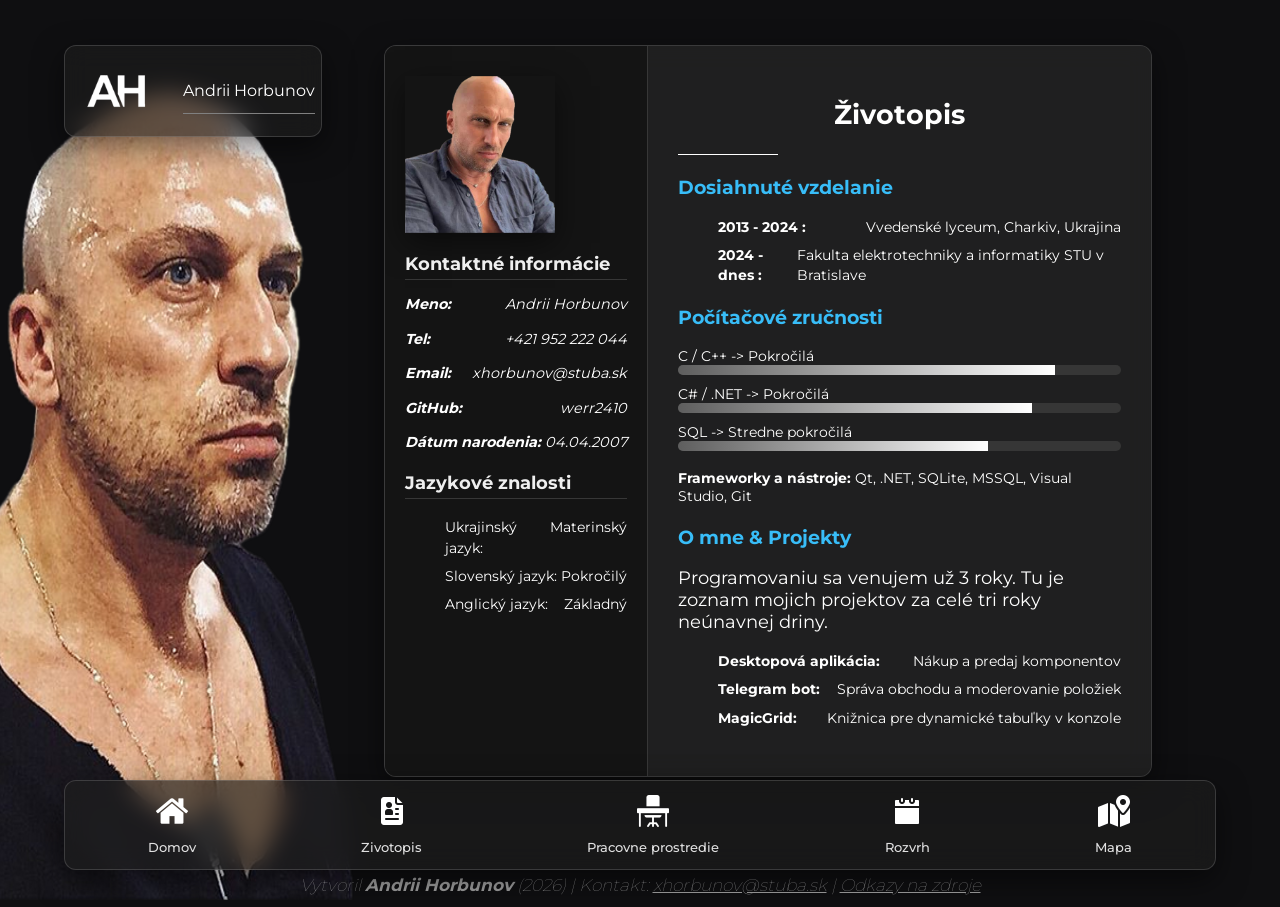
==== Rages/cv.html @ ea2805cc "Create header, maden logo was posted such a favicon for every page" ====
<!DOCTYPE html>
<html lang="sk">
<head>
    <meta charset="UTF-8">
    <meta name="viewport" content="width=device-width, initial-scale=1.0">
    
    <title>Životopis</title>
    <link rel="icon" type="image/png" href="../Img/Icons/Icon.png">
    <meta name="description" content="Profesijný životopis Andria Horbunova: študenta IKT na FEI STU, programátora v C/C++, C# (.NET) a tvorcu desktopových aplikácií či nástrojov.">

    <meta property="og:title" content="Andrii Horbunov — Životopis | IKT STU">
    <meta property="og:description" content="Pozrite si môj životopis: vzdelanie, počítačové zručnosti (C++, C#, .NET, SQL) a realizované projekty.">
    <meta property="og:image" content="../Img/Nagiev3.png">
    <meta property="og:type" content="profile">

    <link rel="stylesheet" href="../Css/Styles.css">
    <link rel="stylesheet" href="../Css/print.css">
</head>
<body class="main">

    <header>
        <section class="Grey-Glass header-view">
            <img src="../Img/Icons/Icon.png" alt="AH">
                <div>Andrii Horbunov</div>
        </section>

        <section class="between-section"></section>

        <section class="Grey-Glass header-more-information">
            <p class="header-slogan"> Buď na koni, alebo pod koňom </p>
        </section>
    </header>

    <main class="main-block-information Grey-Glass cv-container">
        <aside class="cv-left-column">
            <div class="cv-photo-container">
                <img src="../Img/Nagiev3.png" alt="Fotografia - Andrii Horbunov">
            </div>
            
            <div class="cv-section-title">Kontaktné informácie</div>
            <address class="cv-address">
                <p><strong>Meno:</strong> Andrii Horbunov</p>
                <p><strong>Tel:</strong> <a href="tel:+421952222044">+421 952 222 044</a></p>
                <p><strong>Email:</strong> <a href="mailto:xhorbunov@stuba.sk">xhorbunov@stuba.sk</a></p>
                <p><strong>GitHub:</strong> <a href="https://github.com/werr2410" target="_blank">werr2410</a></p>
                <p><strong>Dátum narodenia:</strong> 04.04.2007</p>
            </address>

            <div class="cv-section-title">Jazykové znalosti</div>
            <ul class="cv-list">
                <li><span>Ukrajinský jazyk:</span> <span> Materinský </span></li>
                <li><span>Slovenský jazyk:</span> <span> Pokročilý </span></li>
                <li><span>Anglický jazyk:</span> <span> Základný </span></li>
                
            </ul>
        </aside>

        <section class="cv-right-column">
            <h1 class="Main-Header">Životopis</h1>
            <div class="After-line"></div>

            <div class="cv-block">
                <h2>Dosiahnuté vzdelanie</h2>
                <ul class="cv-list">
                    <li><strong>2013 - 2024 :</strong> Vvedenské lyceum, Charkiv, Ukrajina</li>
                    <li><strong>2024 - dnes :</strong> Fakulta elektrotechniky a informatiky STU v Bratislave</li>
                </ul>
            </div>

            <div class="cv-block">
                <h2>Počítačové zručnosti</h2>
                <ul class="cv-skills-bars">
                    <li>
                        <span>C / C++ -> Pokročilá</span>
                        <div class="progress-bar-bg"><div class="progress-bar-fill" style="width: 85%;"></div></div>
                    </li>
                    <li>
                        <span>C# / .NET -> Pokročilá</span>
                        <div class="progress-bar-bg"><div class="progress-bar-fill" style="width: 80%;"></div></div>
                    </li>
                    <li>
                        <span>SQL -> Stredne pokročilá</span>
                        <div class="progress-bar-bg"><div class="progress-bar-fill" style="width: 70%;"></div></div>
                    </li>
                </ul>
                <p style="margin-top: 10px; font-size: 0.9rem;"><strong>Frameworky a nástroje:</strong> Qt, .NET, SQLite, MSSQL, Visual Studio, Git</p>
            </div>

            <div class="cv-block">
                <h2>O mne & Projekty</h2>
                <p>Programovaniu sa venujem už 3 roky. Tu je zoznam mojich projektov za celé tri roky neúnavnej driny.</p>
                <ul class="cv-list">
                    <li><strong>Desktopová aplikácia:</strong> Nákup a predaj komponentov</li>
                    <li><strong>Telegram bot:</strong> Správa obchodu a moderovanie položiek</li>
                    <li><strong>MagicGrid:</strong> Knižnica pre dynamické tabuľky v konzole</li>
                </ul>
            </div>
        </section>
    </main>

    <nav class="main-navigation Grey-Glass">   
        <ul>
            <li>
                <a class="navigation-buttons" href="../index.html">
                    <img src="../Img/Icons/home.png" alt="Logo: Domov">
                    <div class="navigation-list-description">Domov</div>
                </a>
            </li>

            <li>
                <a class="navigation-buttons" href="#">
                    <img src="../Img/Icons/resume.png" alt="Logo: Zivotopis">
                    <div class="navigation-list-description">Zivotopis</div>
                </a>
            </li>
            
            <li>
                <a class="navigation-buttons" href="./workspace.html">
                    <img src="../Img/Icons/desk.png" alt="Logo: Pracovne prostredie">
                    <div class="navigation-list-description">Pracovne prostredie</div>
                </a>
            </li>

            <li>
                <a class="navigation-buttons" href="./schedule.html">
                    <img src="../Img/Icons/schdule.png" alt="Logo: Rozvrh">
                    <div class="navigation-list-description">Rozvrh</div>
                </a>
            </li>

            <li>
                <a class="navigation-buttons" href="./map.html">
                    <img src="../Img/Icons/map.png" alt="Logo: Mapa">
                    <div class="navigation-list-description">Mapa</div>
                </a>
            </li>
        </ul>
    </nav>

    <footer class="main-footer">
        <address>
            Vytvoril <strong>Andrii Horbunov</strong> (2026)  
            <span class="details"> 
                | Kontakt: <a href="mailto:xhorbunov@stuba.sk">xhorbunov@stuba.sk</a> | 
                <a href="URL_NA_ZDROJ" target="_blank">Odkazy na zdroje</a>
            </span>
        </address>
    </footer>
    
</body>
</html>
---- Css/Styles.css ----
:root {
    --background-Color: #0f0f11;      
    --accent-color: #38bdf8;       
    --text-color: #ffffff;          
    --text-muted: #e0e0e0;          
    
    --glass-bg: rgba(30, 30, 30, 0.65);
    --border-color: rgba(255, 255, 255, 0.15);
    
    --radius: 12px;
    --space: 20px;
}

@font-face {
  font-family: 'Montserrat';
  src: url('../Fonts/Montserrat.ttf') format('truetype-variations');
  font-weight: 100 900; 
  font-style: normal;
  font-display: swap;
}

body.main {
    font-family: 'Montserrat', sans-serif;
    font-weight: 400;

    min-width: 100vh;
    background-color: var(--background-Color);

    background-image: url(../Img/Nagiev.png);
    background-size: 50% 100%;
    background-position: -20% top;
    background-repeat: no-repeat;
    background-attachment: fixed;

    margin: 0;
}


.header-view {
    z-index: 999;
    position: fixed;
    top: 5vh;
    left: 5%;

    width: 20vw;
    height: 10vh;

    display: flex;
    flex-direction: row;
    justify-content: center;
    align-items: center;
    gap: 10px;

    color: var(--text-color);

    transition: height 0.4s ease;
}

.between-section {
    position: absolute;

    height: 10vh;
    width: 20vw;

    top: 5vh;
    left: 5%;
    z-index: 999;

    opacity: 0;
}

.header-view * {
    height: 50%;
    margin: auto;
}

.header-view article {
    display: flex;
    align-items: center;
    font-size: larger;
}

.header-view div {
    display: flex;
    align-items: center;

    border-bottom: 1px solid grey;
}

.header-view img {
    filter: brightness(0) invert(1);
    height: 100%;
}

.header-more-information  {
    position: fixed;
    top: 20vh;
    left: 5%;
    width: 20vw;
    height: 10vh;

    box-sizing: border-box;
    padding: 20px;

    display: flex;
    flex-direction: column;
    justify-content: space-between;
    color: var(--text-color);
    z-index: 999;

    transition: transform 0.4s ease, opacity 0.4s ease, visibility 0.4s ease;

    transform: translateY(-120%);
    opacity: 0;
    
    visibility: hidden;
}

header:hover {
    cursor: pointer;

    .header-more-information {
        transform: translateY(0);
        opacity: 1;
        visibility: visible;
    }
}

.header-head {
    width: 100%;
    display: flex;
    flex-direction: row; 
    justify-content: center;
    align-items: center;
    gap: 10px;
}

.header-head img {
    filter: brightness(0) invert(1);
    max-width: 100%; 
    width: 50px; 
    height: 50px; 
    object-fit: contain
}


.main-navigation {
    text-decoration: none;
    position: fixed;
    bottom: 30px;
    z-index: 999;
    left: 50%;
    transform: translateX(-50%);
    width: 90vw;
    height: 10vh;
    border-radius: 0%;
    box-sizing: border-box;
}

.main-navigation ul {
    list-style: none;
    margin: 0;
    padding: 0;
    width: 100%;
    height: 100%;
    display: flex;
    flex-direction: row;
    justify-content: space-around;
    align-items: center;
}

.main-navigation li {
    display: flex;
    flex-direction: column; 
    align-items: center;  
    justify-content: center;
    text-align: center;
    transition: transform 0.5s ease;
}

.main-navigation li img {
    width: 32px;
    height: auto;
    margin-bottom: 8px; 
    filter: brightness(0) invert(1);
}

.main-navigation li:hover {
    transform: scale(1.1);
}

.navigation-list-description {
    color: var(--text-muted);
    font-size: 13px;
    font-weight: 500;
}

.navigation-buttons {
    text-decoration: none;
}

.main-block-information {
    width: 60vw;
    min-height: 75vh;
    margin-top: 5vh; 
    margin-left: auto;
    margin-right: 10vw;
    box-sizing: border-box;
    padding: var(--space);

    color: var(--text-color);
    font-size: large;
    margin-bottom: calc(10vh + 40px);
}

.main-footer {
    position: fixed;
    bottom: 5px;
    left: 50%; 
    transform: translateX(-50%);
    z-index: 998;
    width: 80vw;
    text-align: center;
    box-sizing: border-box;
}

.main-footer p {
    color: var(--text-color); 
    margin: 0;
}

.main-footer address {
    color: var(--text-color);
    font-size: 17px;
    opacity: 0.6;
    font-weight: 100;
    transition: opacity 0.3s ease;
}

.main-footer address:hover {
    opacity: 1;
}

.main-footer a {
    color: var(--text-color);
    text-decoration: underline;
}

.Grey-Glass {
    background-color: var(--glass-bg);
    backdrop-filter: blur(12px);
    -webkit-backdrop-filter: blur(12px);
    border: 1px solid var(--border-color);
    box-shadow: 0 10px 30px rgba(0, 0, 0, 0.5);
    border-radius: var(--radius);
}

.Profil-aside {
    margin-top: 25px;
    padding: 15px 20px; 
    background: rgba(56, 189, 248, 0.08);
    border-left: 4px solid var(--accent-color);
    border-radius: 0 var(--radius) var(--radius) 0;
}

.Profile-Me * {
    margin: var(--space);
}

.Profile-Me img {
    width: 25%;
    box-shadow: 0 10px 30px rgba(0, 0, 0, 0.5);
}

.Main-Header {
    text-align: center;
} 

.After-line {
    margin: 0;
    padding: 0;
    width: 100px;
    height: 1px;
    background-color: var(--text-color); 
}

/* CV */
.cv-container {
    display: flex;
    flex-direction: row;
    align-items: stretch;
    padding: 0 !important;
    overflow: hidden;
}

.cv-left-column {
    flex: 1;
    background-color: rgba(20, 20, 20, 0.85); 
    padding: calc(var(--space) * 1.5) var(--space);
    box-sizing: border-box;
    border-right: 1px solid var(--border-color);
}

.cv-right-column {
    flex: 2;
    background-color: rgba(40, 40, 40, 0.5); 
    padding: calc(var(--space) * 1.5);
    box-sizing: border-box;
}

.cv-photo-container img {
    width: 100%;
    max-width: 150px;
    display: block;
    object-fit: cover;
    box-shadow: 0 10px 30px rgba(0, 0, 0, 0.5);
}

.cv-section-title {
    font-size: 1.1rem;
    font-weight: bold;
    margin-top: 20px;
    margin-bottom: 10px;
    border-bottom: 1px solid var(--border-color);
    padding-bottom: 5px;
    color: #efefef;
}

.cv-address p {
    display: flex;
    flex-direction: row;
    justify-content: space-between;
}

.cv-list li {
    display: flex;
    flex-direction: row;
    justify-content: space-between;
}

.cv-address p, .cv-list li {
    font-size: 0.9rem;
    margin-bottom: 8px;
    line-height: 1.4;
    list-style-type: decimal;
}

.cv-address a {
    color: var(--text-color);
    text-decoration: none;
}

.cv-address a:hover {
    text-decoration: underline;
}

.cv-block {
    margin-top: 20px;
}

.cv-block h2 {
    font-size: 1.2rem;
    margin-bottom: 8px;
    color: var(--accent-color);
}

.cv-skills-bars {
    list-style: none;
    padding: 0;
}

.cv-skills-bars li {
    margin-bottom: 10px;
    font-size: 0.9rem;
}

@media (max-width: 768px) {
    .cv-container {
        flex-direction: column;
    }
}

/* SCHEDULE */
.table-responsive {
    width: 100%;
    overflow-x: auto;
    margin-bottom: 20px;
}

.schedule-table {
    width: 100%;
    border-collapse: collapse;
    font-size: 0.9rem;
    text-align: left;
}

.schedule-table th, 
.schedule-table td {
    padding: 12px;
    border: 1px solid var(--border-color);
}

.schedule-table th {
    background-color: rgba(0, 0, 0, 0.3);
    font-weight: bold;
}

.schedule-table tbody tr:nth-of-type(odd) {
    background-color: rgba(255, 255, 255, 0.02);
}

.schedule-table tbody tr:nth-of-type(even) {
    background-color: rgba(255, 255, 255, 0.05);
}

.schedule-table td.lection {
    background-color: rgba(61, 51, 42, 0.5);
    border-left: 4px solid #87541a;
}

.schedule-table td.practical {
    background-color: rgb(30, 36, 44);
    border-left: 4px solid #0e7490;
}

.schedule-table td.physicalEducation {
    background-color: rgba(65, 139, 18, 0.251);
    border-left: 4px solid #209b72a9;
}

.schedule-table td.current-class {
    box-shadow: inset 0 0 10px #f59e0b;
    animation: pulse-border 1.5s infinite;
}

@keyframes pulse-border {
    0% { border-color: #f59e0b; }
    50% { border-color: var(--text-color); }
    100% { border-color: #f59e0b; }
}

.schedule-filters {
    display: flex;
    flex-direction: row;
    gap: 10px;
}

.filter-btn {
    background: rgba(255, 255, 255, 0.1);
    border: 1px solid var(--border-color);
    color: var(--text-color);
    padding: 8px 16px;
    border-radius: 4px;
    cursor: pointer;
    transition: background 0.3s;
}
 
.filter-btn.active, .filter-btn:hover {
    background: rgba(255, 255, 255, 0.3);
    border-color: var(--text-color);
}

.hidden-message {
    display: none;
    padding: 15px;
    background: rgba(239, 68, 68, 0.2);
    border: 1px solid #ef4444;
    border-radius: 4px;
    margin-bottom: 15px;
    text-align: center;
}

.semester-progress-container {
    margin-top: 20px;
}

.progress-labels {
    display: flex;
    justify-content: space-between;
    font-size: 0.85rem;
    margin-bottom: 5px;
}

.progress-bar-bg {
    width: 100%;
    height: 10px;
    background: rgba(255, 255, 255, 0.1);
    border-radius: 5px;
    overflow: hidden;
}

.progress-bar-fill {
    height: 100%;
    width: 0%;
    background: linear-gradient(90deg, #5e5e5e, var(--text-color));
    transition: width 0.5s ease;
}

.Semester-dates {
    display: flex;
    flex-direction: row;
    justify-content: space-between;
    margin-top: 1vh;
    font-size: smaller;
}

.stressed { 
    animation: softPulse 2s infinite ease-in-out !important;
}

.Schedule-title {
    display: flex;
    flex-direction: row;
    justify-content: space-between;
    align-items: center;
}

.map-controls {
    display: flex;
    flex-direction: row;
    justify-content: space-between;
}

#points-list li {
    margin-bottom: 1vh;
    display: flex;
    flex-direction: row;
    justify-content: space-between;
}

@keyframes softPulse {
    0% {
        opacity: 1;
        box-shadow: inset 0 0 0 0 rgba(255, 0, 0, 0.4);
    }
    50% {
        opacity: 0.8;
        box-shadow: inset 0 0 10px 3px rgba(255, 0, 0, 0.6);
    }
    100% {
        opacity: 1;
        box-shadow: inset 0 0 0 0 rgba(255, 0, 0, 0.4);
    }
}

@media (max-width: 768px) {
    .schedule-table {
        font-size: 0.8rem;
    }
    .schedule-table th, .schedule-table td {
        padding: 8px;
    }
}

.workspace-container {
    position: relative;
    width: 100%;
    margin-top: 20px;
}

.workspace-image-wrapper {
    position: relative;
    width: 100%;
    overflow: hidden;
    border-radius: var(--radius);
}

.workspace-img {
    width: 100%;
    height: auto;
    display: block;
    border-radius: var(--radius);
}

.hotspot {
    position: absolute;
    transform: translate(-50%, -50%);
    cursor: pointer;
    z-index: 10;
}

.hotspot-dot {
    display: block;
    width: 20px;
    height: 20px;
    background-color: var(--accent-color);
    border: 3px solid var(--text-color);
    border-radius: 50%;
    box-shadow: 0 0 10px rgba(0, 0, 0, 0.7);
    transition: transform 0.3s ease, background-color 0.3s ease;
}

.hotspot:hover .hotspot-dot,
.hotspot:focus .hotspot-dot,
.hotspot:focus-within .hotspot-dot {
    transform: scale(1.3);
    background-color: #f59e0b;
}

.workspace-panel {
    position: absolute;
    bottom: 30px;
    left: 50%;
    transform: translateX(-50%) scale(0.9);
    width: 220px;
    background-color: rgba(15, 15, 17, 0.95);
    border: 1px solid var(--border-color);
    padding: 12px;
    border-radius: var(--radius);
    color: var(--text-color);
    font-size: 0.85rem;
    box-shadow: 0 10px 25px rgba(0,0,0,0.6);
    opacity: 0;
    visibility: hidden;
    transition: opacity 0.3s ease, transform 0.3s ease, visibility 0.3s ease;
    pointer-events: none;
    z-index: 20;
}

.hotspot:hover .workspace-panel,
.hotspot:focus .workspace-panel,
.hotspot:focus-within .workspace-panel {
    opacity: 1;
    visibility: visible;
    transform: translateX(-50%) scale(1);
    pointer-events: auto;
}

.workspace-panel h3 {
    margin: 0 0 5px 0;
    font-size: 0.95rem;
    color: var(--accent-color);
}

.workspace-panel p {
    margin: 0;
    color: var(--text-muted);
}

.source-attribution {
    font-size: 0.8rem;
    margin-top: 10px;
    opacity: 0.7;
}

.workspace-mobile-fallback-panel {
    display: none; 
}

@media (max-width: 768px) {
    .workspace-panel {
        display: none !important;
    }

    .workspace-mobile-fallback-panel {
        display: block;
        margin-top: 15px;
        background: rgba(0, 0, 0, 0.4);
        border: 1px solid var(--border-color);
        padding: 15px;
        border-radius: var(--radius);
        min-height: 80px; 
        box-sizing: border-box;
    }

    .hotspot:focus .workspace-mobile-fallback-panel-content {
        display: block;
    }
}
---- Css/print.css ----
@media print {
    .main-navigation {
        display: none !important;
    }
    
    .main-footer address a,
    .main-footer address span.details {
        display: none !important;
    }
    
    .main-footer,
    body.main {
        background: none !important;
        background-color: white !important;
    }

    .main-block-information {
        width: 100% !important;
        margin: 0 !important;
        padding: 0 !important;
        box-shadow: none !important;
        border: none !important;
        color: black !important;
        background: white !important;
    }

    .cv-left-column, .cv-right-column {
        background: white !important;
        color: black !important;
    }

    .cv-address a {
        color: black !important;
        text-decoration: none;
    }
}
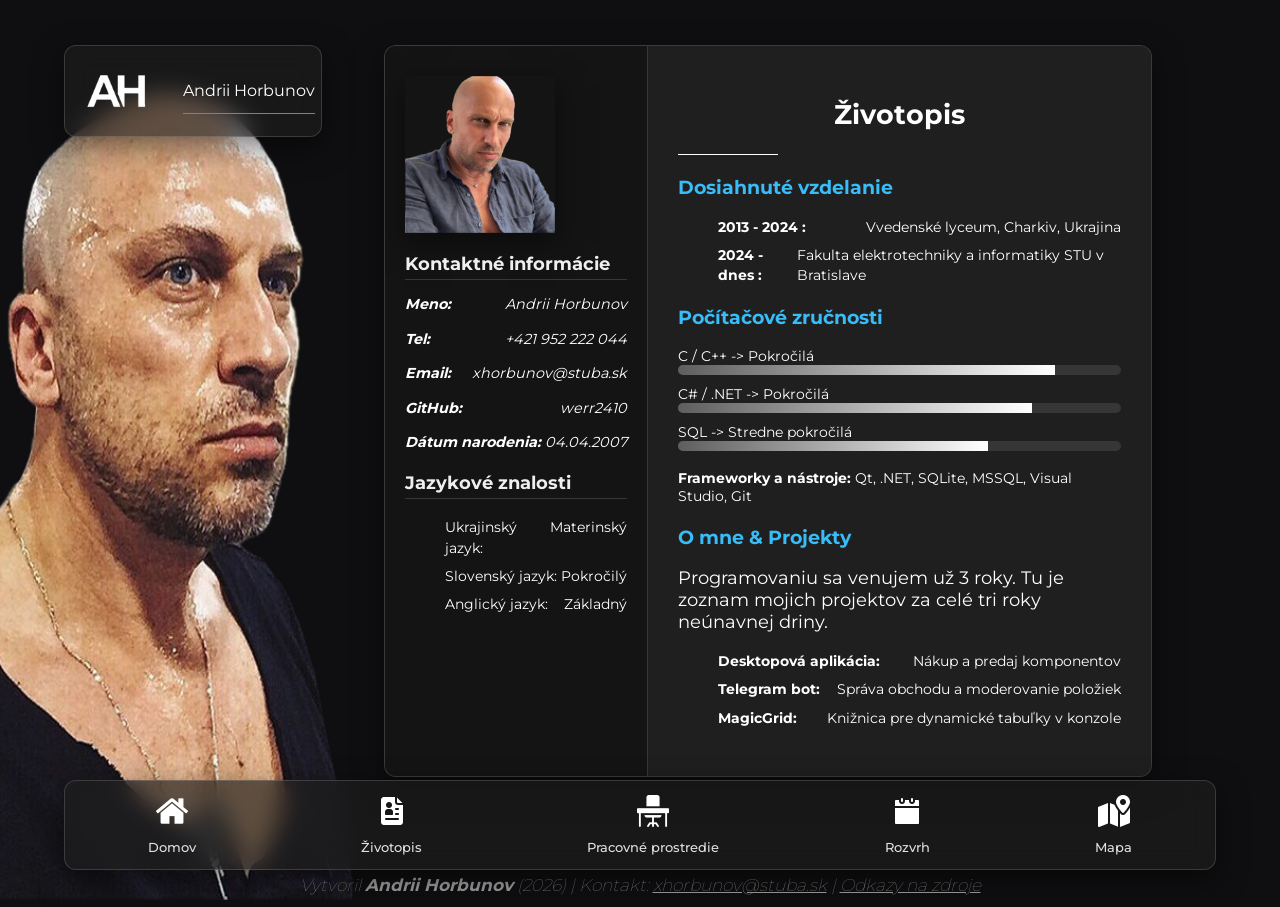
==== commit 42add739: "clean up text parts" ====
--- a/Rages/cv.html
+++ b/Rages/cv.html
@@ -12,6 +12,7 @@
     <meta property="og:description" content="Pozrite si môj životopis: vzdelanie, počítačové zručnosti (C++, C#, .NET, SQL) a realizované projekty.">
     <meta property="og:image" content="../Img/Nagiev3.png">
     <meta property="og:type" content="profile">
+    <meta name="viewport" content="width=device-width, initial-scale=1">
 
     <link rel="stylesheet" href="../Css/Styles.css">
     <link rel="stylesheet" href="../Css/print.css">
@@ -109,15 +110,15 @@
 
             <li>
                 <a class="navigation-buttons" href="#">
-                    <img src="../Img/Icons/resume.png" alt="Logo: Zivotopis">
-                    <div class="navigation-list-description">Zivotopis</div>
+                    <img src="../Img/Icons/resume.png" alt="Logo: Životopis">
+                    <div class="navigation-list-description">Životopis</div>
                 </a>
             </li>
             
             <li>
                 <a class="navigation-buttons" href="./workspace.html">
-                    <img src="../Img/Icons/desk.png" alt="Logo: Pracovne prostredie">
-                    <div class="navigation-list-description">Pracovne prostredie</div>
+                    <img src="../Img/Icons/desk.png" alt="Logo: Pracovné prostredie">
+                    <div class="navigation-list-description">Pracovné prostredie</div>
                 </a>
             </li>
 
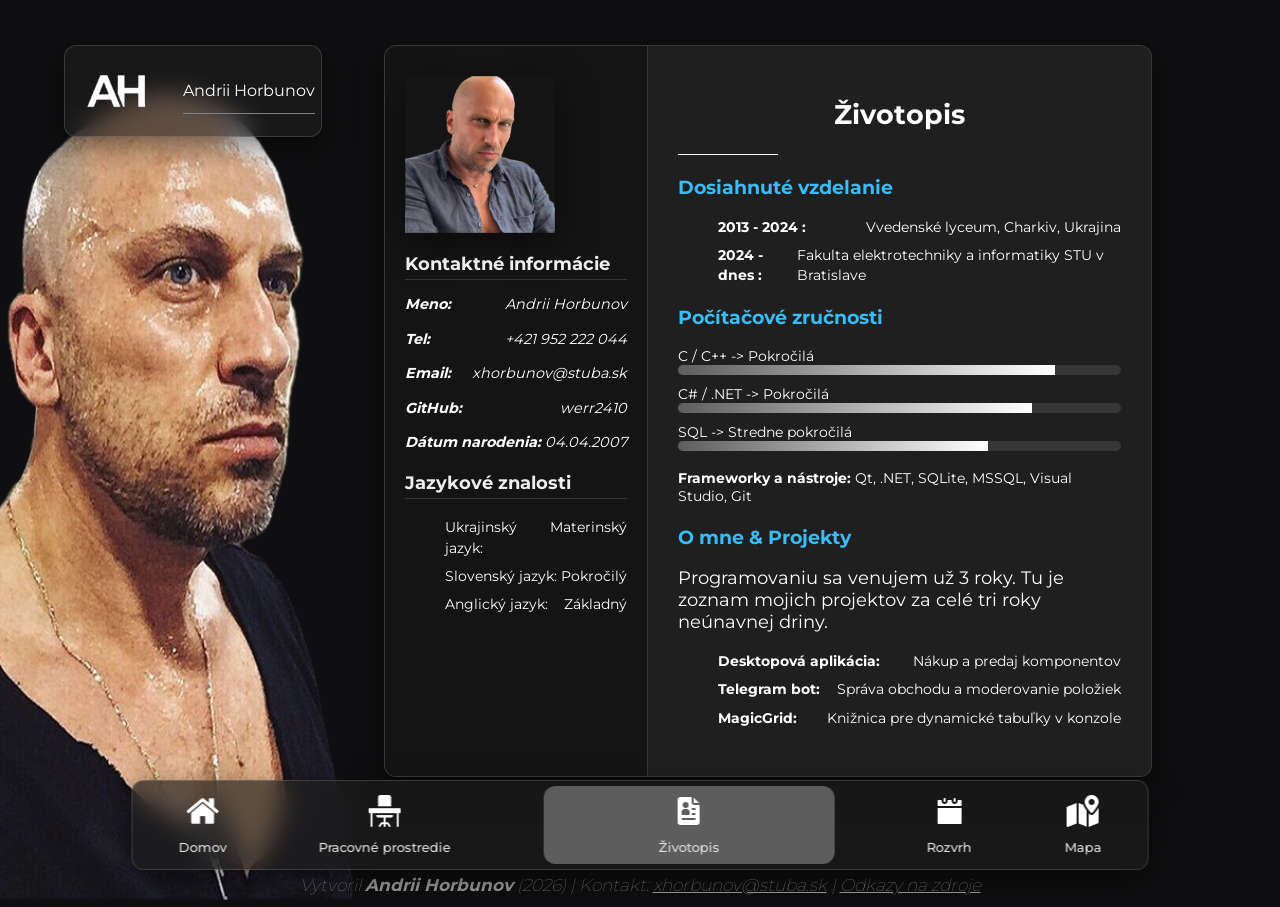
==== commit 98e27455: "Refresh navigation, make animation change order" ====
--- a/Rages/cv.html
+++ b/Rages/cv.html
@@ -107,18 +107,18 @@
                     <div class="navigation-list-description">Domov</div>
                 </a>
             </li>
-
-            <li>
-                <a class="navigation-buttons" href="#">
-                    <img src="../Img/Icons/resume.png" alt="Logo: Životopis">
-                    <div class="navigation-list-description">Životopis</div>
-                </a>
-            </li>
             
             <li>
                 <a class="navigation-buttons" href="./workspace.html">
                     <img src="../Img/Icons/desk.png" alt="Logo: Pracovné prostredie">
                     <div class="navigation-list-description">Pracovné prostredie</div>
+                </a>
+            </li>
+
+            <li class="active-nav">
+                <a class="navigation-buttons" href="#">
+                    <img src="../Img/Icons/resume.png" alt="Logo: Životopis">
+                    <div class="navigation-list-description">Životopis</div>
                 </a>
             </li>
 
--- a/Css/Styles.css
+++ b/Css/Styles.css
@@ -152,7 +152,7 @@
     z-index: 999;
     left: 50%;
     transform: translateX(-50%);
-    width: 90vw;
+    width: calc(81vw - 20px );
     height: 10vh;
     border-radius: 0%;
     box-sizing: border-box;
@@ -456,9 +456,30 @@
     transition: background 0.3s;
 }
  
+.active-nav {
+    background: rgba(255, 255, 255, 0.3);
+    border-color: var(--text-color);
+    border-radius: var(--radius);
+    max-width: 8vw;
+    padding: 1vh 9vw;
+
+    animation: smooth-blink 2s ease-in-out infinite;
+}
+
+
 .filter-btn.active, .filter-btn:hover {
     background: rgba(255, 255, 255, 0.3);
+    animation: smooth-blink 2s ease-in-out infinite;
     border-color: var(--text-color);
+}
+
+@keyframes smooth-blink {
+    0%, 100% {
+        background: rgba(255, 255, 255, 0.3);
+    }
+    50% {
+        background: rgba(255, 255, 255, 0.1);
+    }
 }
 
 .hidden-message {
